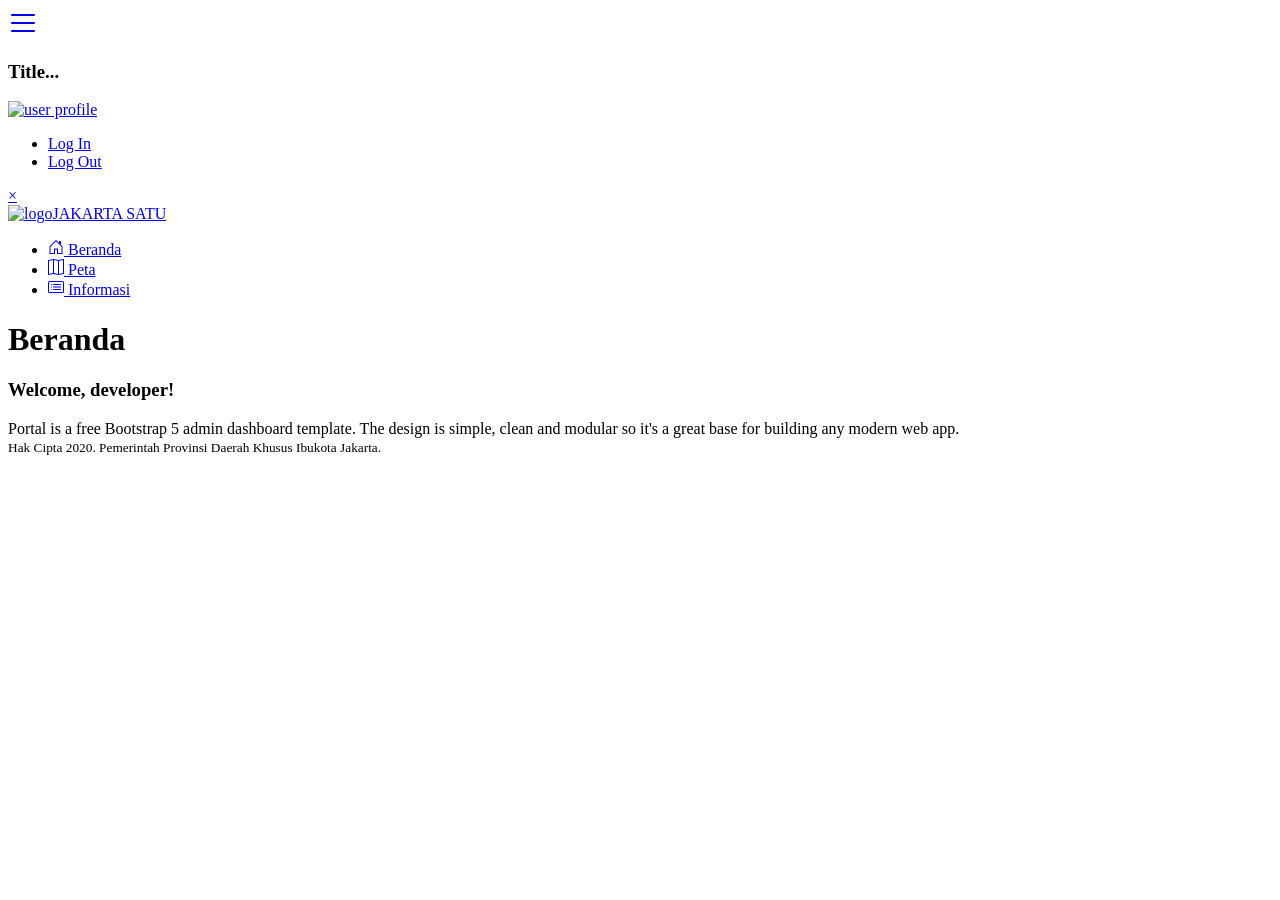
==== webgis_template/index.html @ ff2e552c "webgis webgis" ====
<!DOCTYPE html>
<html lang="en">
  <head>
    <title>Jakarta</title>

    <!-- Meta -->
    <meta charset="utf-8" />
    <meta http-equiv="X-UA-Compatible" content="IE=edge" />
    <meta name="viewport" content="width=device-width, initial-scale=1.0" />

    <meta name="description" content="Portal - Bootstrap 5 Admin Dashboard Template For Developers" />
    <meta name="author" content="Xiaoying Riley at 3rd Wave Media" />
    <link rel="shortcut icon" href="assets/images/icon.png" />

    <!-- FontAwesome JS-->
    <script defer src="assets/plugins/fontawesome/js/all.min.js"></script>

    <!-- App CSS -->
    <link id="theme-style" rel="stylesheet" href="assets/css/portal.css" />
  </head>

  <body class="app">
    <header class="app-header fixed-top">
      <div class="app-header-inner">
        <div class="container-fluid py-2">
          <div class="app-header-content">
            <div class="row justify-content-between align-items-center">
              <div class="col-auto">
                <a id="sidepanel-toggler" class="sidepanel-toggler d-inline-block d-xl-none" href="#">
                  <svg xmlns="http://www.w3.org/2000/svg" width="30" height="30" viewBox="0 0 30 30" role="img">
                    <title>Menu</title>
                    <path stroke="currentColor" stroke-linecap="round" stroke-miterlimit="10" stroke-width="2" d="M4 7h22M4 15h22M4 23h22"></path>
                  </svg>
                </a>
              </div>
              <!--//col-->
              <div class="search-mobile-trigger d-sm-none col">
                <i class="search-mobile-trigger-icon fa-solid fa-magnifying-glass"></i>
              </div>
              <!--//col-->
              <div class="app-title-box col">
                <h3 class="website-title">Title...</h3>
              </div>

              <!--//app-search-box-->
              <div class="app-utilities col-auto">
                <!--//app-utility-item-->

                <div class="app-utility-item app-user-dropdown dropdown">
                  <a class="dropdown-toggle" id="user-dropdown-toggle" data-bs-toggle="dropdown" href="#" role="button" aria-expanded="false"><img src="assets/images/user_1.png" alt="user profile" /></a>
                  <ul class="dropdown-menu" aria-labelledby="user-dropdown-toggle">
                    <li><a class="dropdown-item" href="login.html">Log In</a></li>
                    <li><a class="dropdown-item" href="#">Log Out</a></li>
                    <!-- <li><hr class="dropdown-divider" /></li> -->
                  </ul>
                </div>
                <!--//app-user-dropdown-->
              </div>
              <!--//app-utilities-->
            </div>
            <!--//row-->
          </div>
          <!--//app-header-content-->
        </div>
        <!--//container-fluid-->
      </div>
      <!--//app-header-inner-->
      <div id="app-sidepanel" class="app-sidepanel">
        <div id="sidepanel-drop" class="sidepanel-drop"></div>
        <div class="sidepanel-inner d-flex flex-column">
          <a href="#" id="sidepanel-close" class="sidepanel-close d-xl-none">&times;</a>
          <div class="app-branding">
            <a class="app-logo" href="index.html"><img class="logo-icon me-2" src="assets/images/jkt1.png" alt="logo" /><span class="logo-text">JAKARTA SATU</span></a>
          </div>
          <!--//app-branding-->

          <nav id="app-nav-main" class="app-nav app-nav-main flex-grow-1">
            <ul class="app-menu list-unstyled accordion" id="menu-accordion">
              <li class="nav-item">
                <!--//Bootstrap Icons: https://icons.getbootstrap.com/ -->
                <a class="nav-link active" href="index.html">
                  <span class="nav-icon">
                    <svg width="1em" height="1em" viewBox="0 0 16 16" class="bi bi-house-door" fill="currentColor" xmlns="http://www.w3.org/2000/svg">
                      <path
                        fill-rule="evenodd"
                        d="M7.646 1.146a.5.5 0 0 1 .708 0l6 6a.5.5 0 0 1 .146.354v7a.5.5 0 0 1-.5.5H9.5a.5.5 0 0 1-.5-.5v-4H7v4a.5.5 0 0 1-.5.5H2a.5.5 0 0 1-.5-.5v-7a.5.5 0 0 1 .146-.354l6-6zM2.5 7.707V14H6v-4a.5.5 0 0 1 .5-.5h3a.5.5 0 0 1 .5.5v4h3.5V7.707L8 2.207l-5.5 5.5z"
                      />
                      <path fill-rule="evenodd" d="M13 2.5V6l-2-2V2.5a.5.5 0 0 1 .5-.5h1a.5.5 0 0 1 .5.5z" />
                    </svg>
                  </span>
                  <span class="nav-link-text">Beranda</span>
                </a>
                <!--//nav-link-->
              </li>

              <li class="nav-item">
                <!--//Bootstrap Icons: https://icons.getbootstrap.com/ -->
                <a class="nav-link" href="peta.php">
                  <span class="nav-icon">
                    <svg width="1em" height="1em" viewBox="0 0 16 16" class="bi bi-map" fill="currentColor" xmlns="http://www.w3.org/2000/svg">
                      <path
                        fill-rule="evenodd"
                        d="M15.817.113A.5.5 0 0 1 16 .5v14a.5.5 0 0 1-.402.49l-5 1a.5.5 0 0 1-.196 0L5.5 15.01l-4.902.98A.5.5 0 0 1 0 15.5v-14a.5.5 0 0 1 .402-.49l5-1a.5.5 0 0 1 .196 0L10.5.99l4.902-.98a.5.5 0 0 1 .415.103M10 1.91l-4-.8v12.98l4 .8zm1 12.98 4-.8V1.11l-4 .8zm-6-.8V1.11l-4 .8v12.98z"
                      />
                    </svg>
                  </span>
                  <span class="nav-link-text">Peta</span>
                </a>
                <!--//nav-link-->
              </li>

              <!--//nav-item-->
              <li class="nav-item">
                <!--//Bootstrap Icons: https://icons.getbootstrap.com/ -->
                <a class="nav-link" href="orders.html">
                  <span class="nav-icon">
                    <svg width="1em" height="1em" viewBox="0 0 16 16" class="bi bi-card-list" fill="currentColor" xmlns="http://www.w3.org/2000/svg">
                      <path
                        fill-rule="evenodd"
                        d="M14.5 3h-13a.5.5 0 0 0-.5.5v9a.5.5 0 0 0 .5.5h13a.5.5 0 0 0 .5-.5v-9a.5.5 0 0 0-.5-.5zm-13-1A1.5 1.5 0 0 0 0 3.5v9A1.5 1.5 0 0 0 1.5 14h13a1.5 1.5 0 0 0 1.5-1.5v-9A1.5 1.5 0 0 0 14.5 2h-13z"
                      />
                      <path fill-rule="evenodd" d="M5 8a.5.5 0 0 1 .5-.5h7a.5.5 0 0 1 0 1h-7A.5.5 0 0 1 5 8zm0-2.5a.5.5 0 0 1 .5-.5h7a.5.5 0 0 1 0 1h-7a.5.5 0 0 1-.5-.5zm0 5a.5.5 0 0 1 .5-.5h7a.5.5 0 0 1 0 1h-7a.5.5 0 0 1-.5-.5z" />
                      <circle cx="3.5" cy="5.5" r=".5" />
                      <circle cx="3.5" cy="8" r=".5" />
                      <circle cx="3.5" cy="10.5" r=".5" />
                    </svg>
                  </span>
                  <span class="nav-link-text">Informasi</span>
                </a>
                <!--//nav-link-->
              </li>

              <!--//nav-item-->
            </ul>
            <!--//app-menu-->
          </nav>
          <!--//app-sidepanel-footer-->
        </div>
        <!--//sidepanel-inner-->
      </div>
      <!--//app-sidepanel-->
    </header>
    <!--//app-header-->

    <div class="app-wrapper">
      <div class="app-content pt-3 p-md-3 p-lg-4">
        <div class="container-xl">
          <h1 class="app-page-title">Beranda</h1>

          <div class="app-card alert alert-dismissible shadow-sm mb-4 border-left-decoration" role="alert">
            <div class="inner">
              <div class="app-card-body p-3 p-lg-4">
                <h3 class="mb-3">Welcome, developer!</h3>
                <div class="row gx-5 gy-3">
                  <div class="col-12 col-lg-9">
                    <div>Portal is a free Bootstrap 5 admin dashboard template. The design is simple, clean and modular so it's a great base for building any modern web app.</div>
                  </div>
                  <!--//col-->
                </div>
                <!--//row-->
              </div>
              <!--//app-card-body-->
            </div>
            <!--//inner-->
          </div>
          <!--//app-card-->
        </div>
        <!--//container-fluid-->
      </div>
      <!--//app-content-->

      <footer class="app-footer">
        <div class="container text-center py-3">
          <!--/* This template is free as long as you keep the footer attribution link. If you'd like to use the template without the attribution link, you can buy the commercial license via our website: themes.3rdwavemedia.com Thank you for your support. :) */-->
          <small class="copyright">Hak Cipta 2020. Pemerintah Provinsi Daerah Khusus Ibukota Jakarta. </small>
        </div>
      </footer>
      <!--//app-footer-->
    </div>
    <!--//app-wrapper-->

    <!-- Javascript -->
    <script src="assets/plugins/popper.min.js"></script>
    <script src="assets/plugins/bootstrap/js/bootstrap.min.js"></script>

    <!-- Charts JS -->
    <script src="assets/plugins/chart.js/chart.min.js"></script>
    <script src="assets/js/index-charts.js"></script>

    <!-- Page Specific JS -->
    <script src="assets/js/app.js"></script>
  </body>
</html>
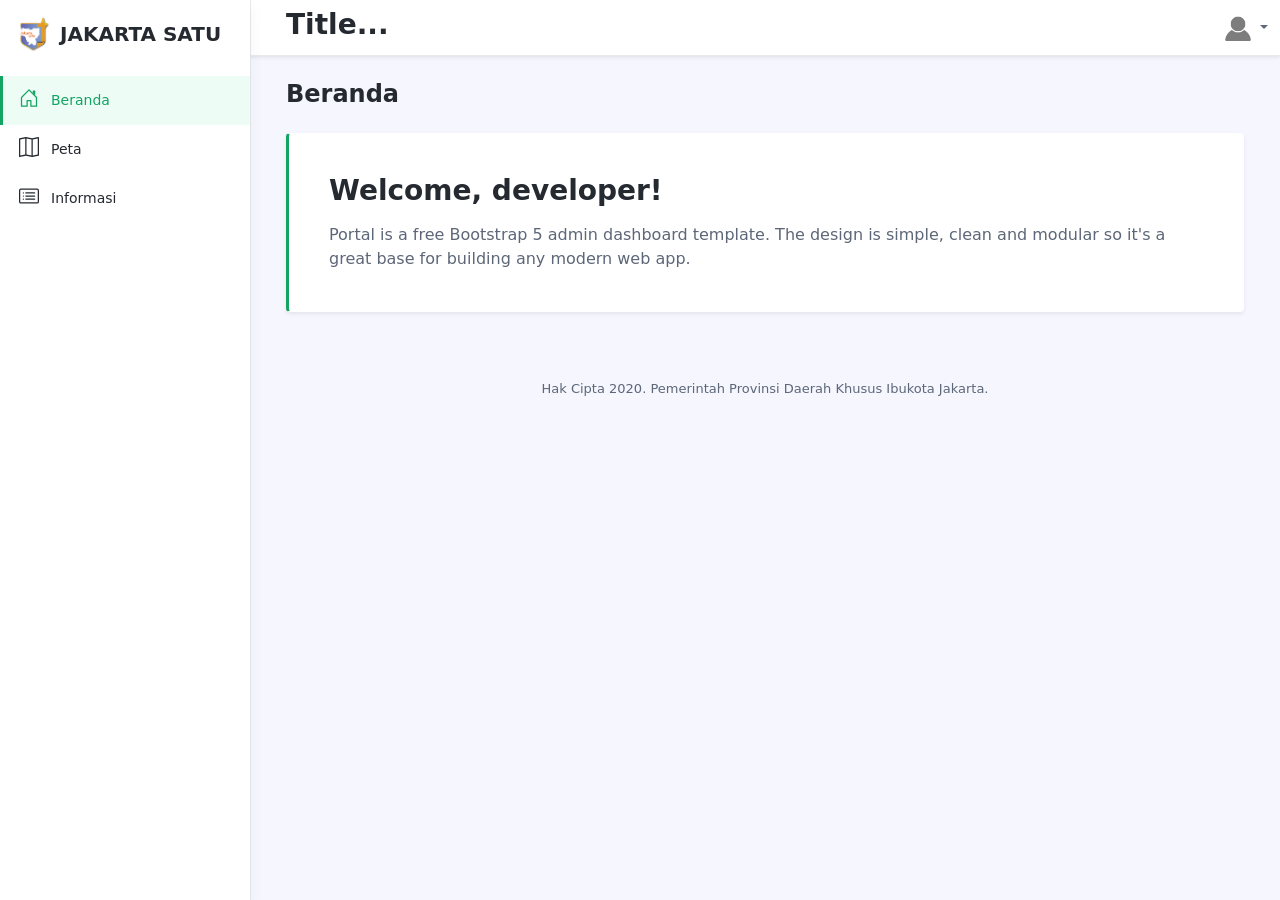
==== commit 5edfc70b: "Update index.html" ====
--- a/webgis_template/index.html
+++ b/webgis_template/index.html
@@ -95,7 +95,7 @@
 
               <li class="nav-item">
                 <!--//Bootstrap Icons: https://icons.getbootstrap.com/ -->
-                <a class="nav-link" href="peta.php">
+                <a class="nav-link" href="./peta.php">
                   <span class="nav-icon">
                     <svg width="1em" height="1em" viewBox="0 0 16 16" class="bi bi-map" fill="currentColor" xmlns="http://www.w3.org/2000/svg">
                       <path
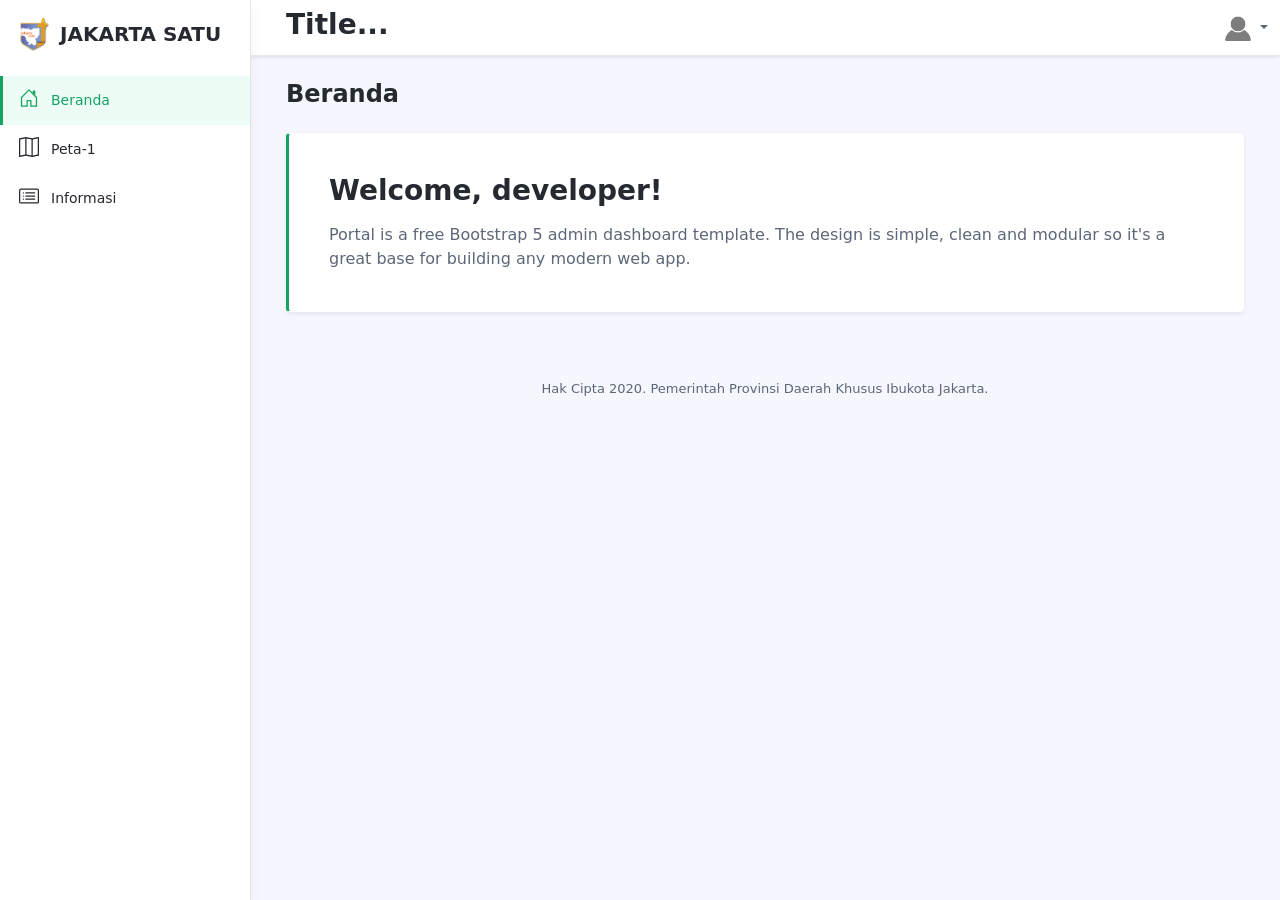
==== commit d4e6189f: "Update index.html" ====
--- a/webgis_template/index.html
+++ b/webgis_template/index.html
@@ -95,7 +95,7 @@
 
               <li class="nav-item">
                 <!--//Bootstrap Icons: https://icons.getbootstrap.com/ -->
-                <a class="nav-link" href="./peta.php">
+                <a class="nav-link" href="peta.html">
                   <span class="nav-icon">
                     <svg width="1em" height="1em" viewBox="0 0 16 16" class="bi bi-map" fill="currentColor" xmlns="http://www.w3.org/2000/svg">
                       <path
@@ -104,7 +104,7 @@
                       />
                     </svg>
                   </span>
-                  <span class="nav-link-text">Peta</span>
+                  <span class="nav-link-text">Peta-1</span>
                 </a>
                 <!--//nav-link-->
               </li>
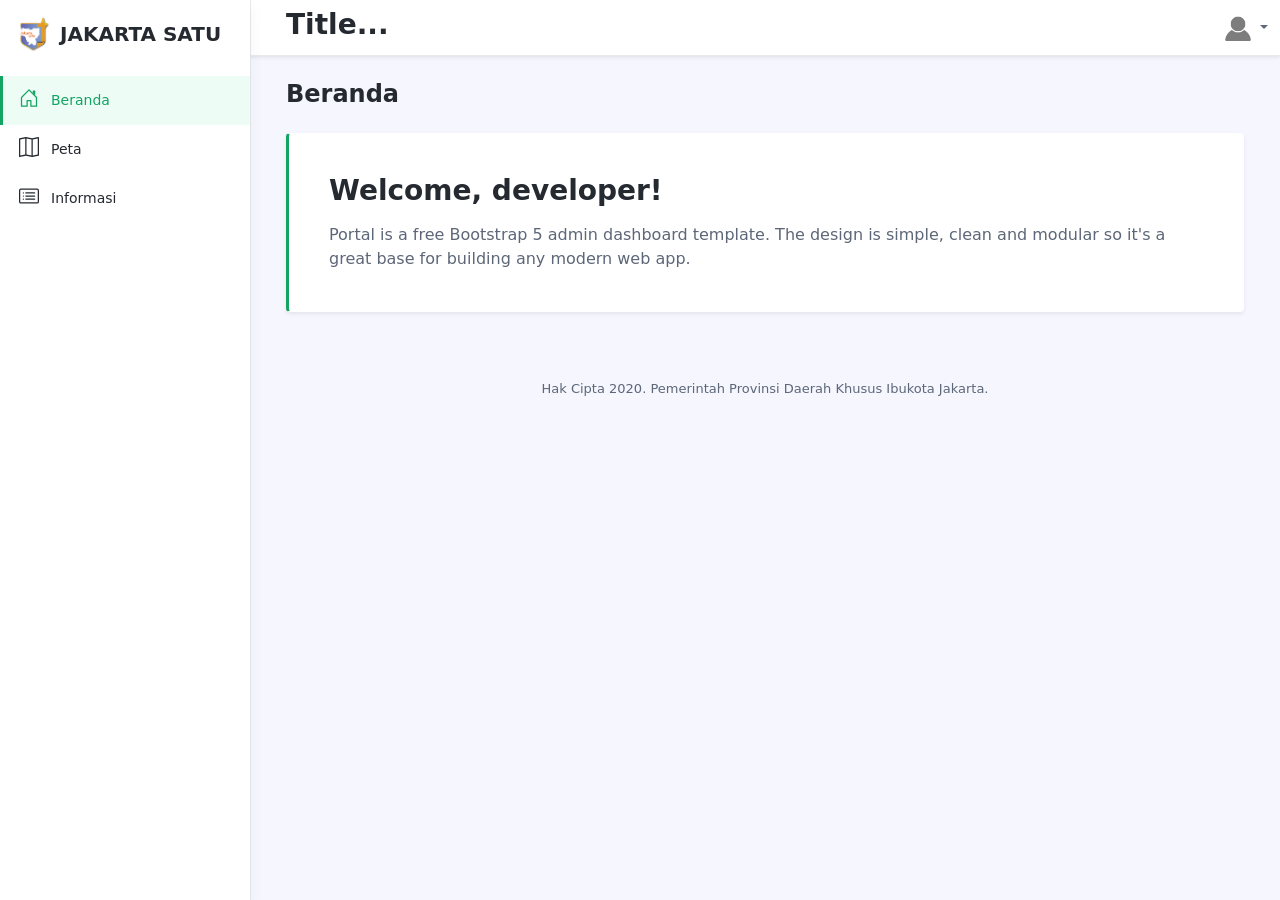
==== commit a707c6a1: "Update index.html" ====
--- a/webgis_template/index.html
+++ b/webgis_template/index.html
@@ -95,7 +95,7 @@
 
               <li class="nav-item">
                 <!--//Bootstrap Icons: https://icons.getbootstrap.com/ -->
-                <a class="nav-link" href="peta.html">
+                <a class="nav-link" href="peta.php">
                   <span class="nav-icon">
                     <svg width="1em" height="1em" viewBox="0 0 16 16" class="bi bi-map" fill="currentColor" xmlns="http://www.w3.org/2000/svg">
                       <path
@@ -104,7 +104,7 @@
                       />
                     </svg>
                   </span>
-                  <span class="nav-link-text">Peta-1</span>
+                  <span class="nav-link-text">Peta</span>
                 </a>
                 <!--//nav-link-->
               </li>
